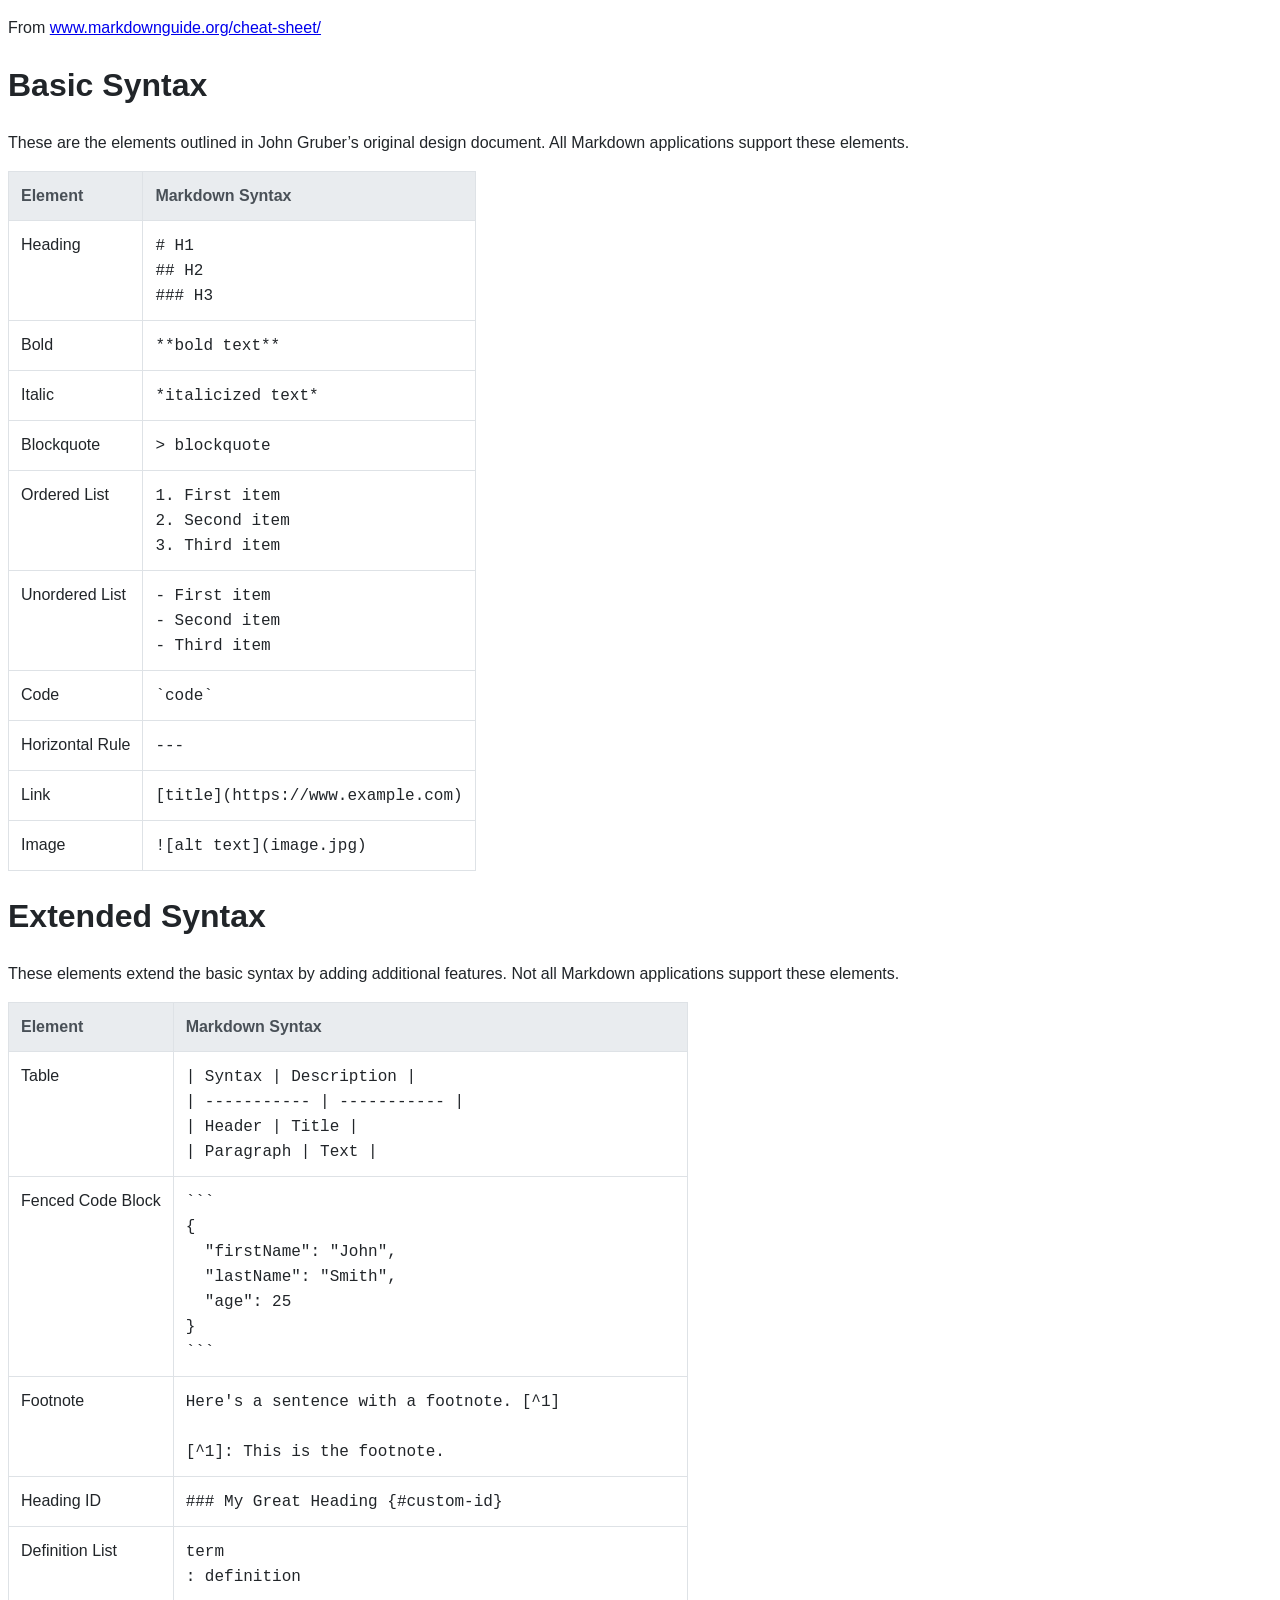
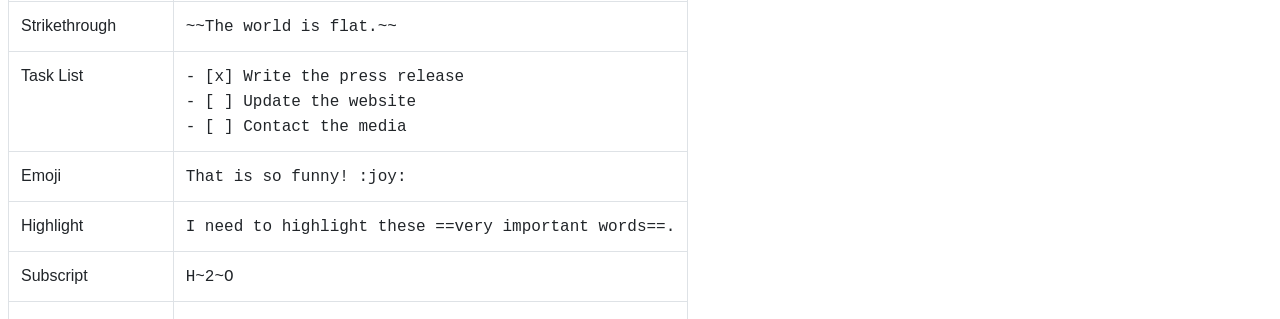
==== module04/d05/ex00/templates/index.html @ d29477e6 "add module04 ex00" ====
<!DOCTYPE html>
<html lang="en">
	<meta charset="UTF-8">
	<title>Ex00: Markdown Cheatsheet.</title>
	<style>
	.table-bordered td, .table-bordered th {
		border: 1px solid #dee2e6;
	}
	.table td, .table th {
		padding: .75rem;
		vertical-align: top;
		border-top: 1px solid #dee2e6;
	}
	.table .thead-light th {
		color: #495057;
		background-color: #e9ecef;
		border-color: #dee2e6;
	}
	*, ::after, ::before {
		box-sizing: border-box;
	}
	.table {
		color: #212529;
	}
	table {
		border-collapse: collapse;
	}
	body {
		font-family: -apple-system,BlinkMacSystemFont,segoe ui,Roboto,helvetica neue,Arial,noto sans,liberation sans,sans-serif,apple color emoji,segoe ui emoji,segoe ui symbol,noto color emoji;
		font-size: 1rem;
		font-weight: 400;
		line-height: 1.5;
		color: #212529;
		text-align: left;
	}
	</style>
	<body>
		<p>From <a href='https://www.markdownguide.org/cheat-sheet/'>www.markdownguide.org/cheat-sheet/</a></p>
		<h1>Basic Syntax</h1>
		<p>These are the elements outlined in John Gruber’s original design document. All Markdown applications support these elements.</p>
		<table class="table table-bordered">
			<thead class="thead-light">
				<tr>
					<th>Element</th>
					<th>Markdown Syntax</th>
				</tr>
			</thead>
			<tbody>
				<tr>
					<td>Heading</td>
					<td><code># H1<br>
						## H2<br>
						### H3</code></td>
				</tr>
				<tr>
					<td>Bold</td>
					<td><code>**bold text**</code></td>
				</tr>
				<tr>
					<td>Italic</td>
					<td><code>*italicized text*</code></td>
				</tr>
				<tr>
					<td>Blockquote</td>
					<td><code>&gt; blockquote</code></td>
				</tr>
				<tr>
					<td>Ordered List</td>
					<td><code>
						1. First item<br>
						2. Second item<br>
						3. Third item<br>
					</code></td>
				</tr>
				<tr>
					<td>Unordered List</td>
					<td>
						<code>
							- First item<br>
							- Second item<br>
							- Third item<br>
						</code>
					</td>
				</tr>
				<tr>
					<td>Code</td>
					<td><code>`code`</code></td>
				</tr>
				<tr>
					<td>Horizontal Rule</td>
					<td><code>---</code></td>
				</tr>
				<tr>
					<td>Link</td>
					<td><code>[title](https://www.example.com)</code></td>
				</tr>
				<tr>
					<td>Image</td>
					<td><code>![alt text](image.jpg)</code></td>
				</tr>
			</tbody>
		</table>
		<h1>Extended Syntax</h1>
		<p>These elements extend the basic syntax by adding additional features. Not all Markdown applications support these elements.</p>
		<table class="table table-bordered">
			<thead class="thead-light">
				<tr>
					<th>Element</th>
					<th>Markdown Syntax</th>
				</tr>
			</thead>
			<tbody>
				<tr>
					<td>Table</td>
					<td><code>
						| Syntax      | Description |<br>
						| ----------- | ----------- |<br>
						| Header      | Title       |<br>
						| Paragraph   | Text        |
					</code></td>
				</tr>
				<tr>
					<td>Fenced Code Block</td>
					<td><code>```<br>
						{<br>
						&nbsp;&nbsp;"firstName": "John",<br>
						&nbsp;&nbsp;"lastName": "Smith",<br>
						&nbsp;&nbsp;"age": 25<br>
						}<br>
						```
					</code></td>
				</tr>
				<tr>
					<td>Footnote</td>
					<td><code>
						Here's a sentence with a footnote. [^1]<br><br>
						[^1]: This is the footnote.
					</code></td>
				</tr>
				<tr>
					<td>Heading ID</td>
					<td><code>### My Great Heading {#custom-id}</code></td>
				</tr>
				<tr>
					<td>Definition List</td>
					<td><code>
						term<br>
						: definition
					</code></td>
				</tr>
				<tr>
					<td>Strikethrough</td>
					<td><code>~~The world is flat.~~</code></td>
				</tr>
				<tr>
					<td>Task List</td>
					<td><code>
						- [x] Write the press release<br>
						- [ ] Update the website<br>
						- [ ] Contact the media
					</code></td>
				</tr>
				<tr>
					<td>Emoji</td>
					<td><code>
						That is so funny! :joy:
					</code></td>
				</tr>
				<tr>
					<td>Highlight</td>
					<td><code>
						I need to highlight these ==very important words==.
					</code></td>
				</tr>
				<tr>
					<td>Subscript</td>
					<td><code>
						H~2~O
					</code></td>
				</tr>
				<tr>
					<td>Superscript</td>
					<td><code>
						X^2^
					</code></td>
				</tr>
			</tbody>
		</table>
	</body>
</html>
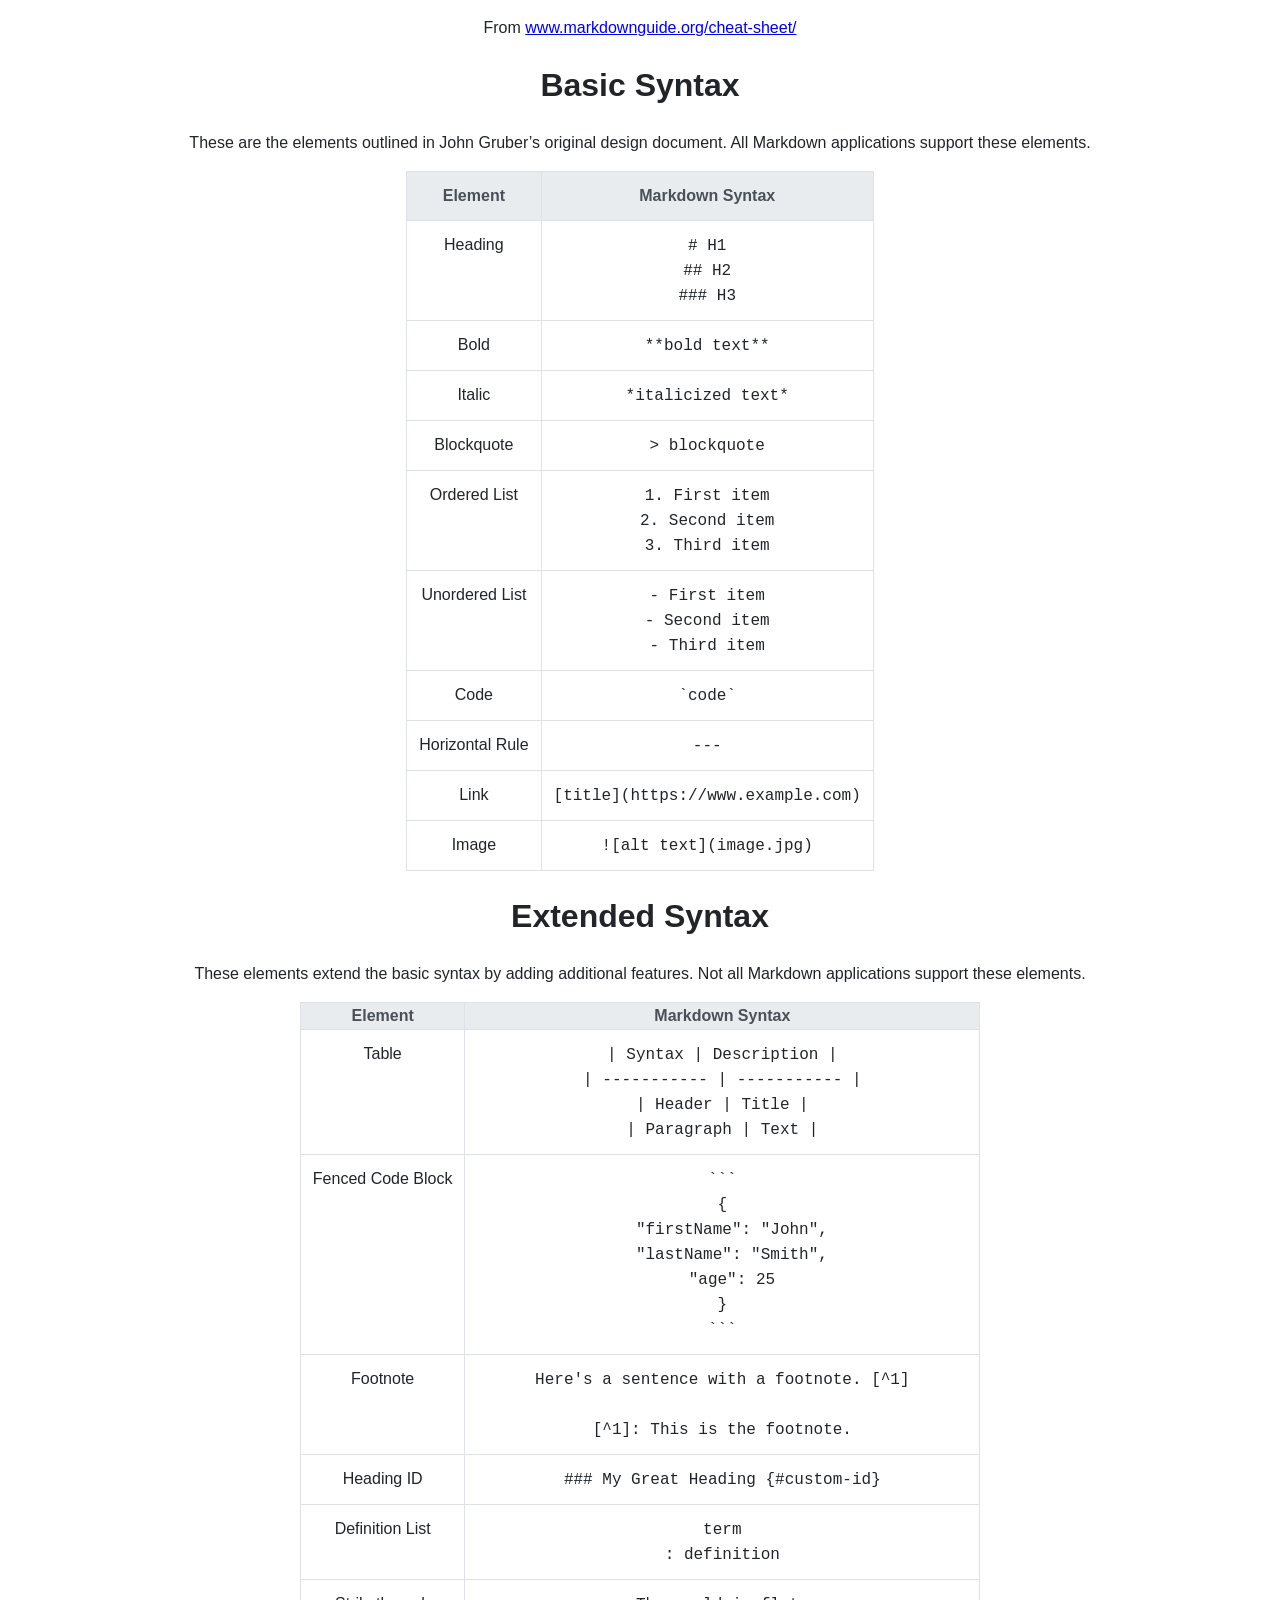
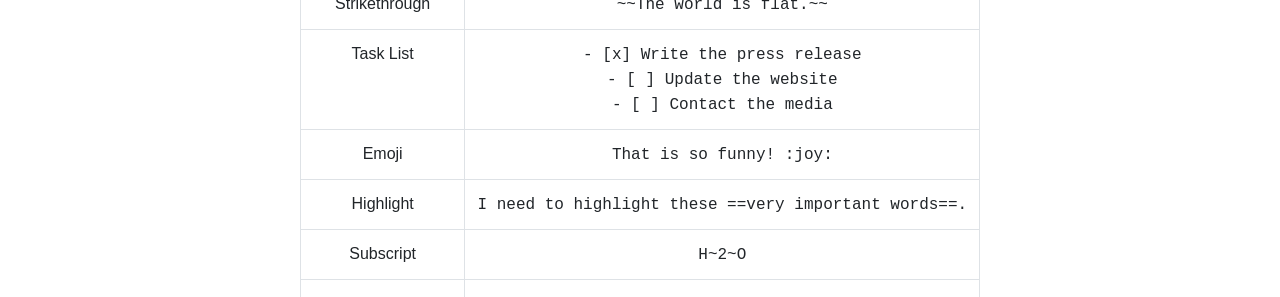
==== commit 4e6ceaf0: "fix module04 ex00: center html" ====
--- a/module04/d05/ex00/templates/index.html
+++ b/module04/d05/ex00/templates/index.html
@@ -6,12 +6,12 @@
 	.table-bordered td, .table-bordered th {
 		border: 1px solid #dee2e6;
 	}
-	.table td, .table th {
+	table td, .table th {
 		padding: .75rem;
 		vertical-align: top;
 		border-top: 1px solid #dee2e6;
 	}
-	.table .thead-light th {
+	table .thead-light th {
 		color: #495057;
 		background-color: #e9ecef;
 		border-color: #dee2e6;
@@ -19,11 +19,10 @@
 	*, ::after, ::before {
 		box-sizing: border-box;
 	}
-	.table {
+	table {
 		color: #212529;
-	}
-	table {
 		border-collapse: collapse;
+		margin: 0px auto;
 	}
 	body {
 		font-family: -apple-system,BlinkMacSystemFont,segoe ui,Roboto,helvetica neue,Arial,noto sans,liberation sans,sans-serif,apple color emoji,segoe ui emoji,segoe ui symbol,noto color emoji;
@@ -31,7 +30,7 @@
 		font-weight: 400;
 		line-height: 1.5;
 		color: #212529;
-		text-align: left;
+		text-align: center;
 	}
 	</style>
 	<body>
@@ -102,7 +101,7 @@
 		</table>
 		<h1>Extended Syntax</h1>
 		<p>These elements extend the basic syntax by adding additional features. Not all Markdown applications support these elements.</p>
-		<table class="table table-bordered">
+		<table class="table-bordered">
 			<thead class="thead-light">
 				<tr>
 					<th>Element</th>
